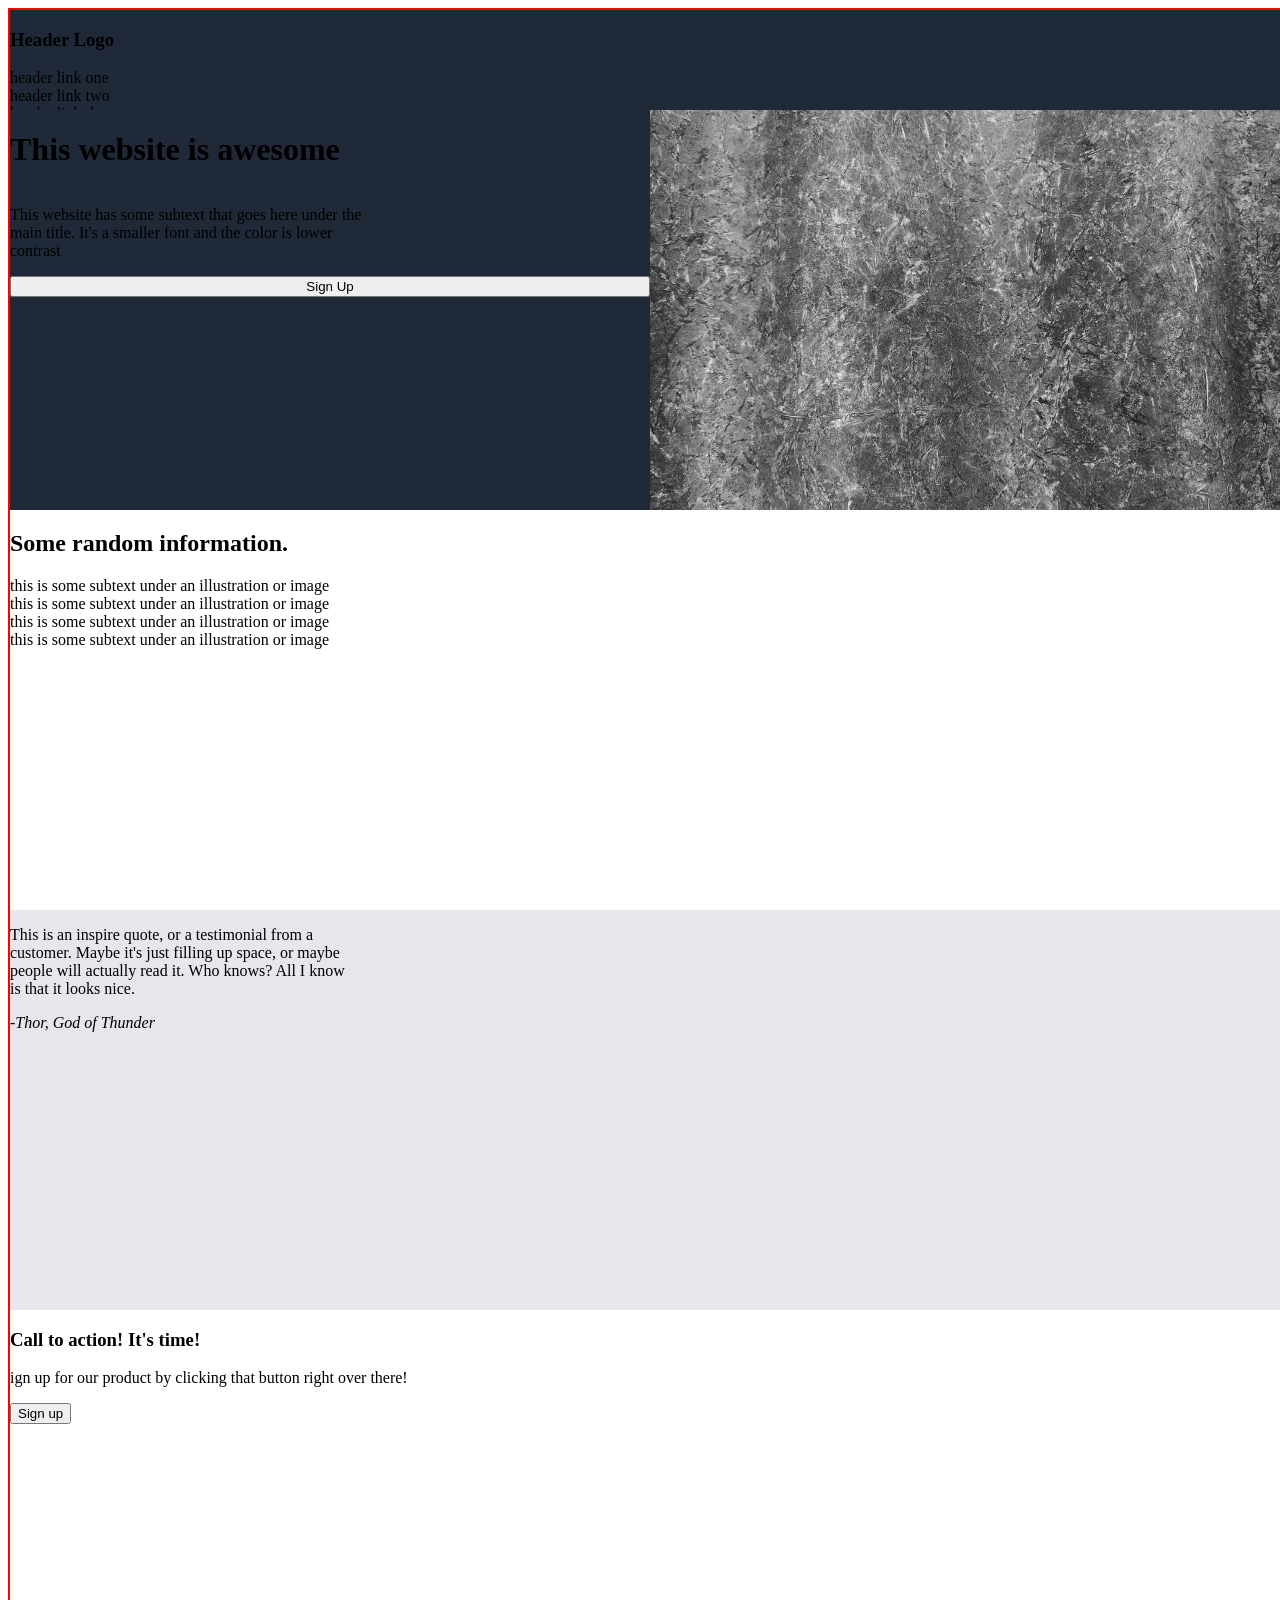
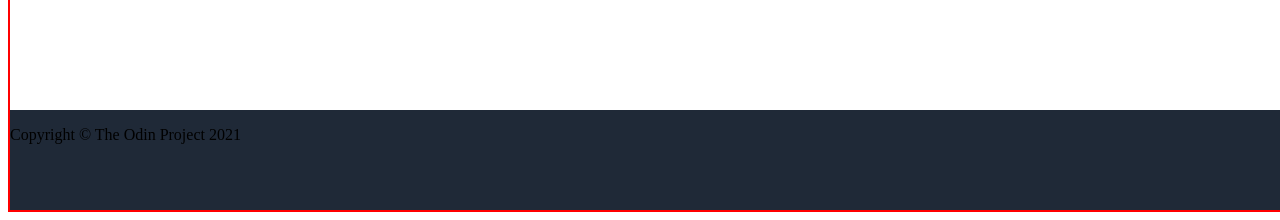
==== main.html @ 5a20d4f2 "Added a new div" ====
<!DOCTYPE html>

<html lang="en">
    <head>
        <meta charset="utf-8">
        <link rel="stylesheet" href="style.css">
        <title>Landing Website</title>
    </head>

    <body class="container">
        <div class="first_block">
            <header>
             <h3>Header Logo</h3>
                <nav class="navigation">
                    <div>header link one</div>
                    <div>header link two</div>
                    <div>header link three</div>
                </nav>
            </header>
        </div>

        <div class="second_block">
            <div>
                <h1>This website is awesome</h1>
                <p>This website has some subtext that goes here under the</br>
                main title. It's a smaller font and the color is lower</br>
                contrast
                </p>
            <button>Sign Up</button>
            </div>
            <img src="images/gris.jpg">
        </div>

        <div class="third_block">
            <h2>Some random information.</h2>
            <div class="square_1">this is some subtext under an illustration or image</div>
            <div class="square_2">this is some subtext under an illustration or image</div>
            <div class="square_3">this is some subtext under an illustration or image</div>
            <div class="square_4">this is some subtext under an illustration or image</div>
        </div>

        <div class="fourth_block">
            <p>This is an inspire quote, or a testimonial  from a</br>
                customer. Maybe it's just filling up space, or maybe</br>
                people will actually read it. Who knows? All I know</br>
                is that it looks nice.
            </p>
            <cite>-Thor, God of Thunder</cite>
        </div>

        <div class="fifth_block">
            <h3>Call to action! It's time!</h3>
            <p>ign up for our product by clicking that button right over there!</p>
            <button>Sign up</button>
        </div>

        <div class="sixth_block">
            <footer>
                <p>Copyright © The Odin Project 2021</p>
            </footer>
        </div>
    </body>
</html>
---- style.css ----
.container {
    border: 2px solid red;
    width: 100%;
    overflow-x:  hidden;
    display: flex;
    flex-direction: column;
    /*align-items: center;*/
    justify-content: center;
}

.container div {
    flex: 1 1 auto;
}

.first_block {
    background-color: #1F2937;
    height: 100px;
    width: 100%;
}

.second_block {
    background-color: #1F2937;
    height: 400px;
    width: 100%;
    display: flex;
    justify-content: center;
}

.second_block div {    
    display: flex;
    flex-direction: column;
}

.third_block {
    height: 400px;
    width: 100%;
}

.fourth_block {
    background-color: #E5E7EB;
    height: 400px;
    width: 100%;
}

.fifth_block {
    height: 400px;
    width: 100%;

}

.sixth_block {
    background-color: #1F2937;
    height: 100px;
    width: 100%;
}

img {
    max-width: 50%;
    height: auto;
}
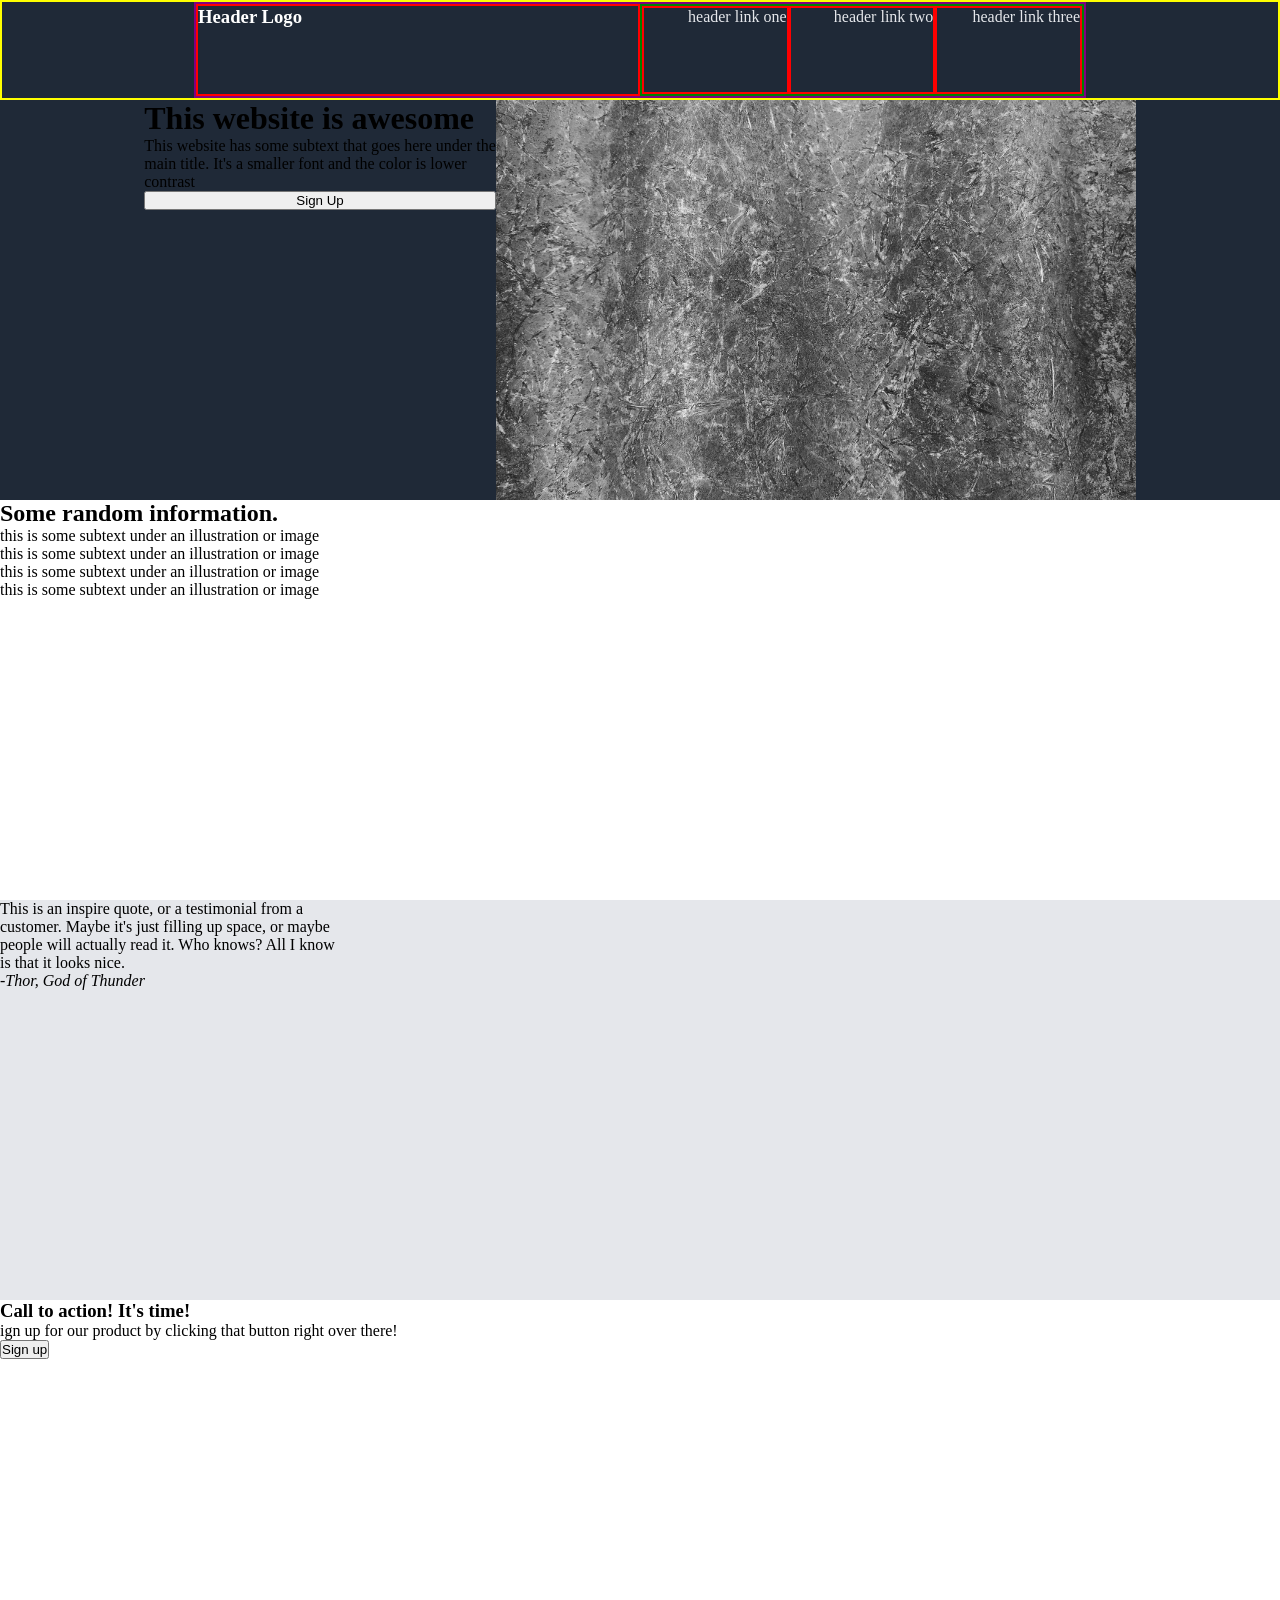
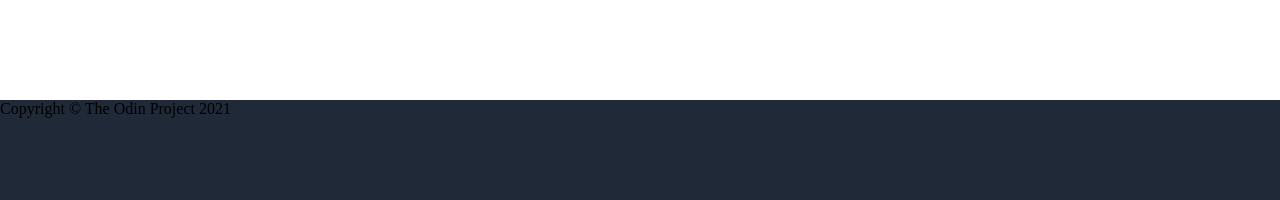
==== commit 8ca205a2: "Made some of the first block" ====
--- a/main.html
+++ b/main.html
@@ -11,7 +11,7 @@
         <div class="first_block">
             <header>
              <h3>Header Logo</h3>
-                <nav class="navigation">
+                <nav>
                     <div>header link one</div>
                     <div>header link two</div>
                     <div>header link three</div>
--- a/style.css
+++ b/style.css
@@ -1,21 +1,57 @@
+* {
+    margin: 0;
+    padding: 0;
+    box-sizing: border-box;
+  }
+
 .container {
-    border: 2px solid red;
-    width: 100%;
-    overflow-x:  hidden;
     display: flex;
     flex-direction: column;
-    /*align-items: center;*/
+    justify-content: center;
+
+}
+
+.first_block {
+    border: 2px solid yellow;
+    background-color: #1F2937;
+    height: 100px;
+    width: 100%;
+    padding-left: 15vw;
+    padding-right: 15vw;
+    display: flex;
     justify-content: center;
 }
 
-.container div {
-    flex: 1 1 auto;
+.first_block header {
+    border: 2px solid purple;
+    width: 100%;
+    display: flex;
+    justify-content: center;
 }
 
-.first_block {
-    background-color: #1F2937;
-    height: 100px;
-    width: 100%;
+.first_block header h3 {
+    border: 2px solid red;
+    color: white;
+    display: flex;
+    justify-content: flex-start;
+    flex: 1; 
+}
+
+nav div {
+    border: 2px solid red;
+    width: 50px;
+    color: #E5E7EB;
+    display: flex;
+    justify-content: flex-end;
+    flex: 1;
+    
+}
+
+nav {
+    border: 2px solid green;
+    display: flex;
+    justify-content: center;
+    flex: 1;
 }
 
 .second_block {
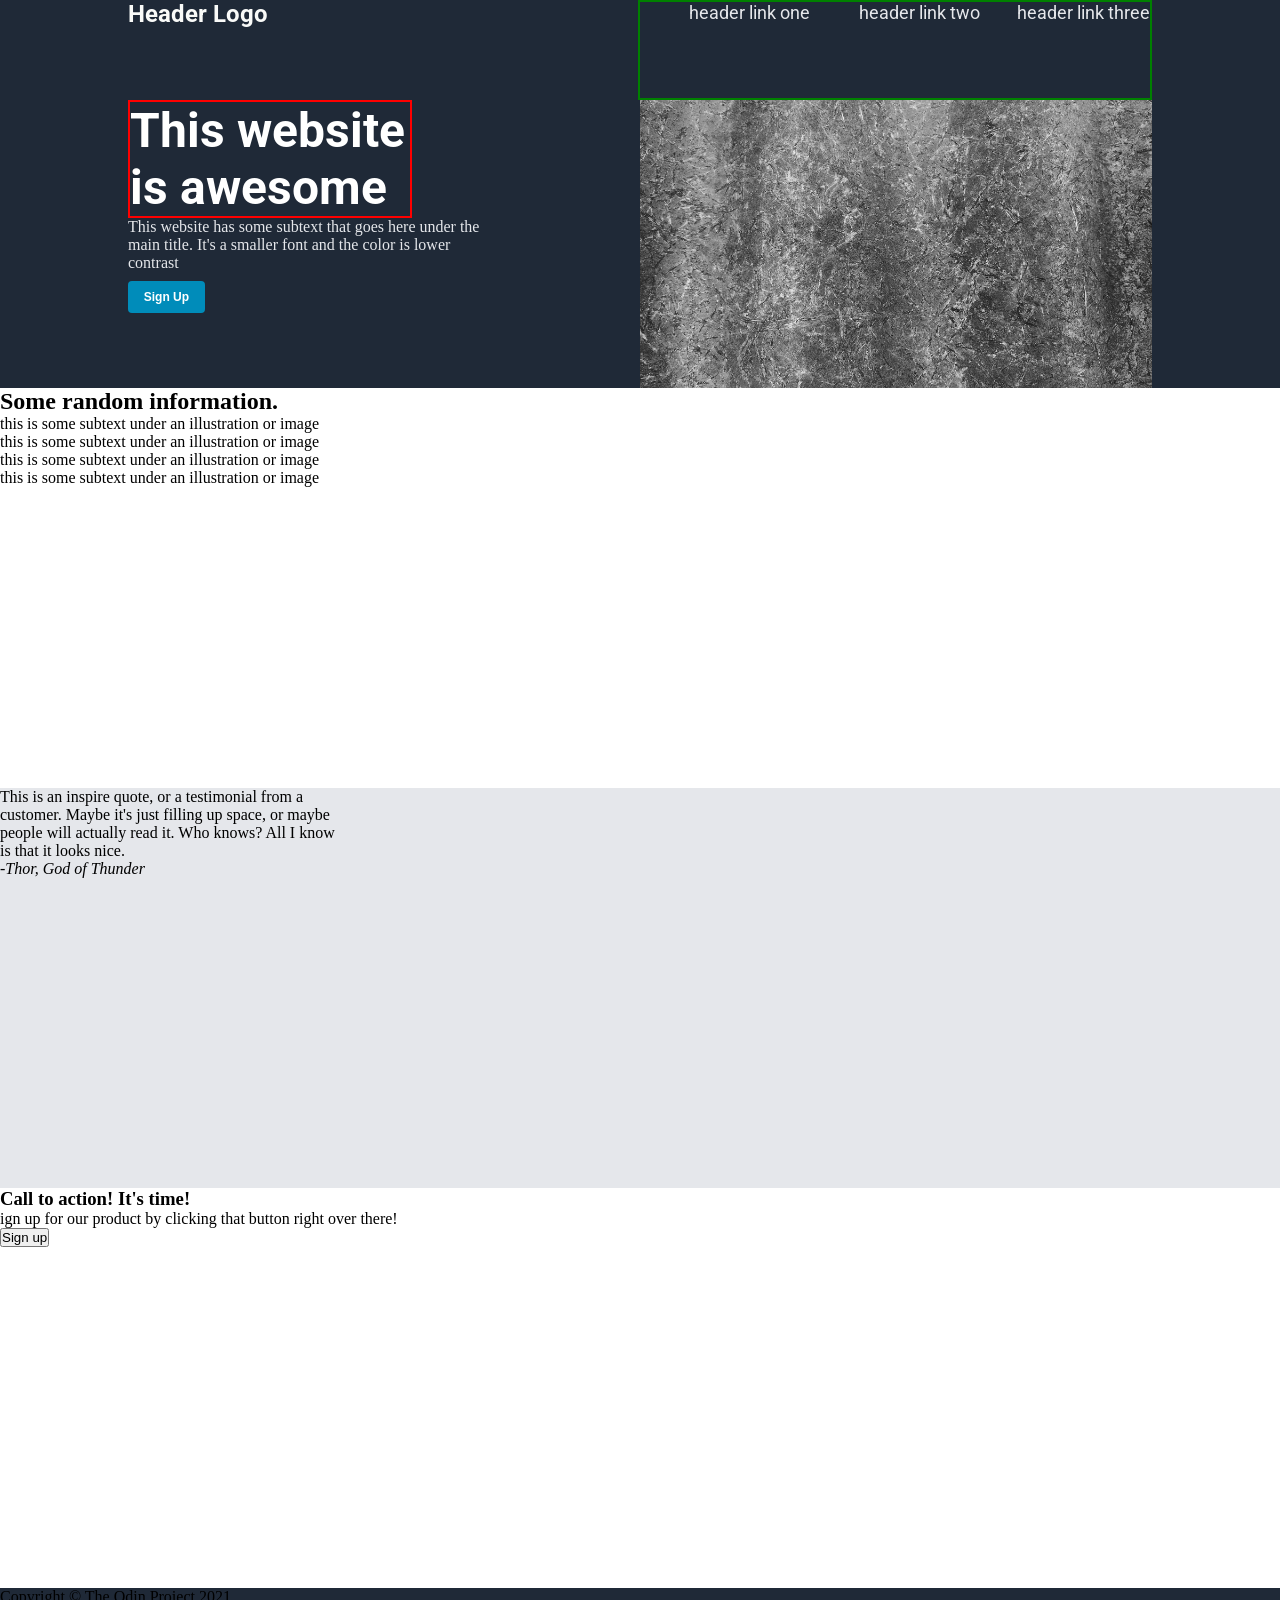
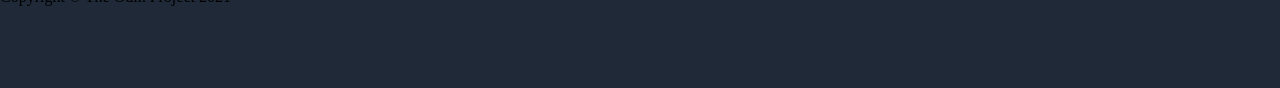
==== commit 2b3d6759: "Styling" ====
--- a/main.html
+++ b/main.html
@@ -4,6 +4,9 @@
     <head>
         <meta charset="utf-8">
         <link rel="stylesheet" href="style.css">
+        <link rel="preconnect" href="https://fonts.googleapis.com">
+        <link rel="preconnect" href="https://fonts.gstatic.com" crossorigin>
+        <link href="https://fonts.googleapis.com/css2?family=Roboto:wght@300;700&display=swap" rel="stylesheet">
         <title>Landing Website</title>
     </head>
 
--- a/style.css
+++ b/style.css
@@ -12,33 +12,34 @@
 }
 
 .first_block {
-    border: 2px solid yellow;
     background-color: #1F2937;
     height: 100px;
     width: 100%;
-    padding-left: 15vw;
-    padding-right: 15vw;
+    padding-left: 10vw;
+    padding-right: 10vw;
     display: flex;
     justify-content: center;
 }
 
 .first_block header {
-    border: 2px solid purple;
     width: 100%;
     display: flex;
     justify-content: center;
 }
 
 .first_block header h3 {
-    border: 2px solid red;
-    color: white;
+    color: #F9FAF8;
+    font-family: 'Roboto', sans-serif;
+    font-size: 24px;
     display: flex;
     justify-content: flex-start;
     flex: 1; 
 }
 
 nav div {
-    border: 2px solid red;
+    font-family: 'Roboto', sans-serif;
+    font-weight: normal;
+    font-size: 18px;
     width: 50px;
     color: #E5E7EB;
     display: flex;
@@ -58,13 +59,43 @@
     background-color: #1F2937;
     height: 400px;
     width: 100%;
+    padding-left: 10vw;
+    padding-right: 10vw;
     display: flex;
     justify-content: center;
+    flex: 1;
+    gap: 3vw;
 }
 
 .second_block div {    
     display: flex;
     flex-direction: column;
+    flex: 1;
+}
+
+.second_block button {
+    background-color: #008CBA;
+    color: white;
+    font-weight: bold;
+    font-size: 12px;
+    margin-top: 1vh;
+    width: 6vw;
+    height: 3.5vh;
+    border-radius: 4px;
+    border: none;
+}
+
+.second_block h1 {
+    border: 2px solid red;
+    color: white;
+    width: 60%;
+    font-size: 48px;
+    font-weight: bold;
+    font-family: 'Roboto', sans-serif;
+}
+
+.second_block p {
+    color: #E5E7EB;
 }
 
 .third_block {
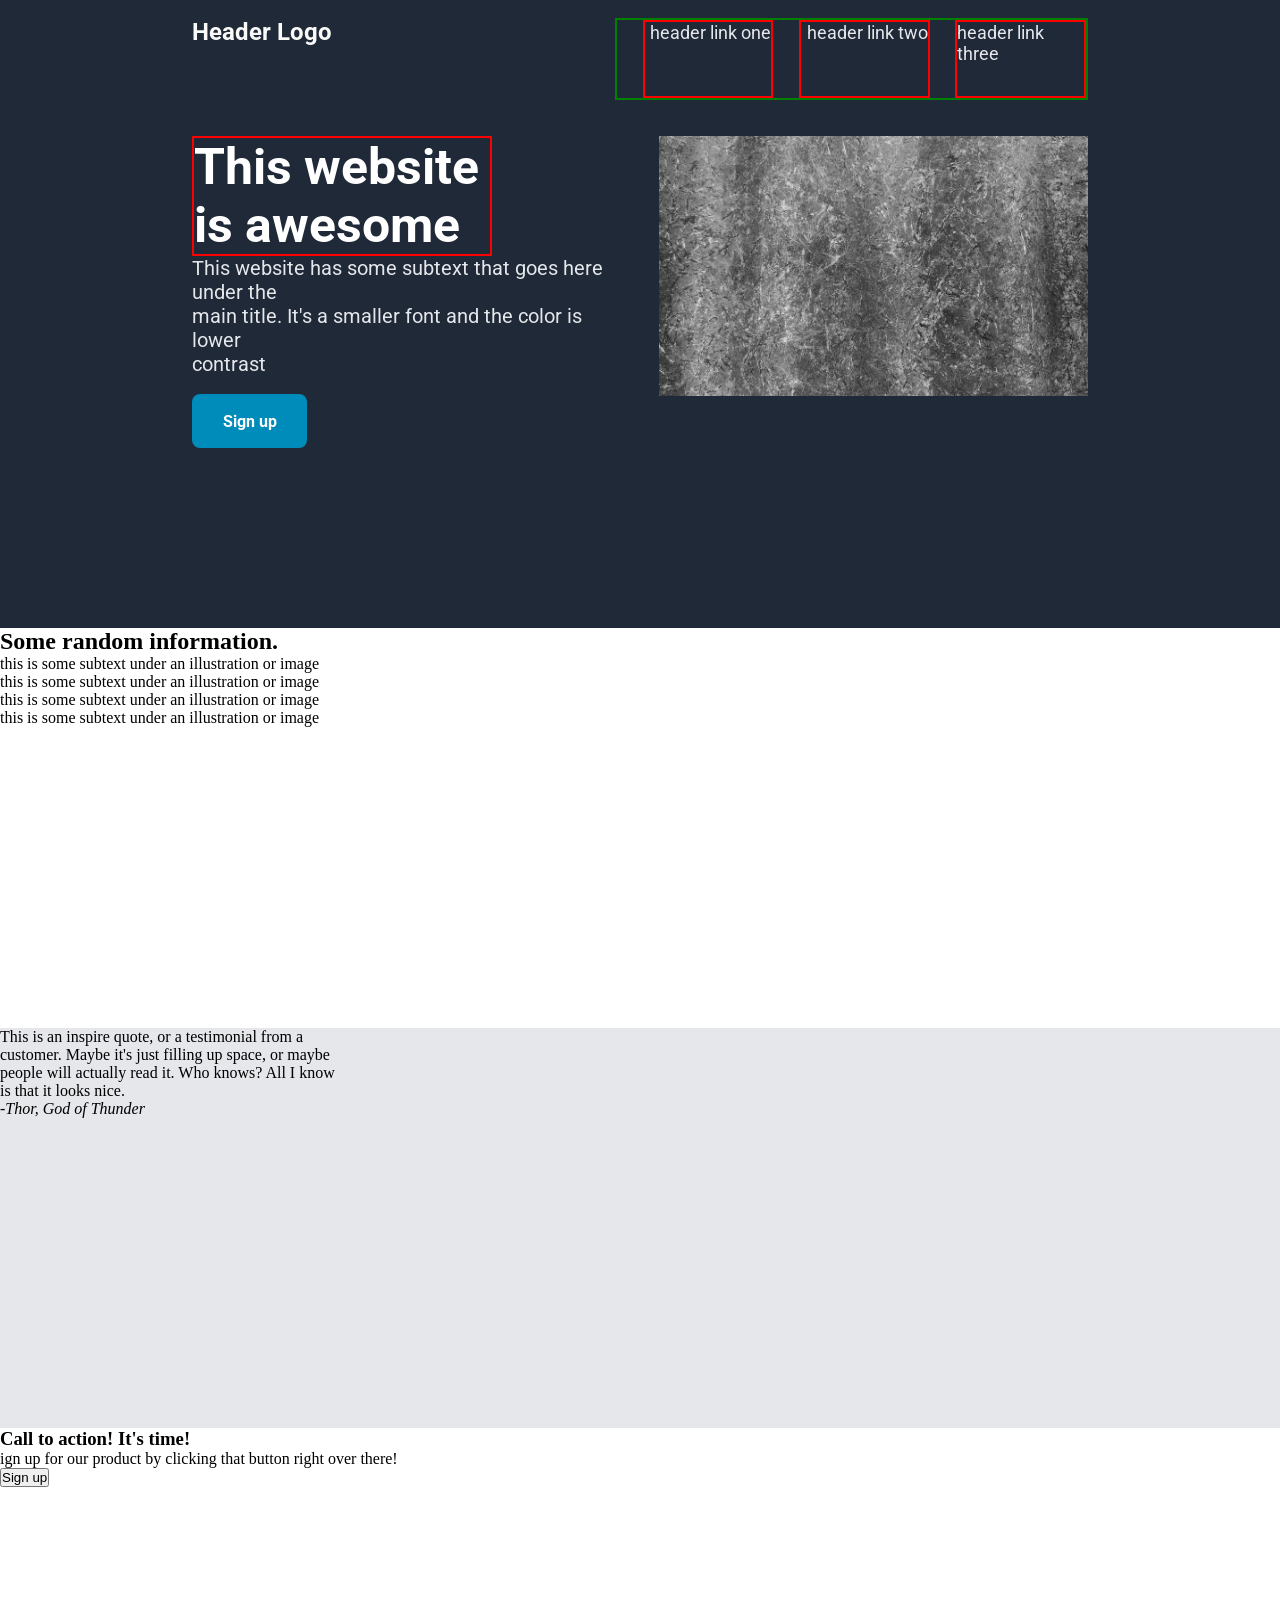
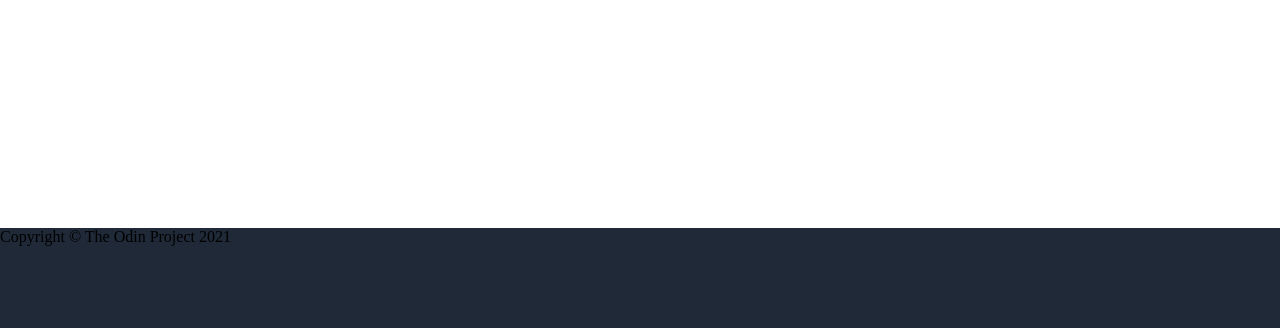
==== commit e7b74004: "Styling webstie" ====
--- a/main.html
+++ b/main.html
@@ -23,15 +23,17 @@
         </div>
 
         <div class="second_block">
-            <div>
+            <div class="second_bloc_text">
                 <h1>This website is awesome</h1>
                 <p>This website has some subtext that goes here under the</br>
                 main title. It's a smaller font and the color is lower</br>
                 contrast
                 </p>
-            <button>Sign Up</button>
+                <button>Sign up</button>
             </div>
-            <img src="images/gris.jpg">
+            <div class="image_div">
+                <img src="images/gris.jpg">
+            </div>
         </div>
 
         <div class="third_block">
--- a/style.css
+++ b/style.css
@@ -15,8 +15,9 @@
     background-color: #1F2937;
     height: 100px;
     width: 100%;
-    padding-left: 10vw;
-    padding-right: 10vw;
+    padding-top: 2vh;
+    padding-left: 15vw;
+    padding-right: 15vw;
     display: flex;
     justify-content: center;
 }
@@ -37,9 +38,11 @@
 }
 
 nav div {
+    border: 2px solid red;
     font-family: 'Roboto', sans-serif;
     font-weight: normal;
     font-size: 18px;
+    margin-left: 2vw;
     width: 50px;
     color: #E5E7EB;
     display: flex;
@@ -50,22 +53,27 @@
 
 nav {
     border: 2px solid green;
+    width: 50px;
     display: flex;
-    justify-content: center;
-    flex: 1;
+    justify-content: flex-end;
+    flex: 1 1 auto;
 }
 
 .second_block {
     background-color: #1F2937;
     height: 400px;
     width: 100%;
-    padding-left: 10vw;
-    padding-right: 10vw;
+    padding-top: 4vh;
+    padding-left: 15vw;
+    padding-right: 15vw;
+    padding-bottom: 20vh;
     display: flex;
     justify-content: center;
     flex: 1;
     gap: 3vw;
 }
+
+
 
 .second_block div {    
     display: flex;
@@ -77,25 +85,28 @@
     background-color: #008CBA;
     color: white;
     font-weight: bold;
-    font-size: 12px;
-    margin-top: 1vh;
-    width: 6vw;
-    height: 3.5vh;
-    border-radius: 4px;
+    font-size: 16px;
+    font-family: 'Roboto', sans-serif;
+    margin-top: 2vh;
+    width: 9vw;
+    height: 6vh;
+    border-radius: 8px;
     border: none;
 }
 
 .second_block h1 {
     border: 2px solid red;
     color: white;
-    width: 60%;
-    font-size: 48px;
+    width: 70%;
+    font-size: 50px;
     font-weight: bold;
     font-family: 'Roboto', sans-serif;
 }
 
 .second_block p {
     color: #E5E7EB;
+    font-size: 20px;
+    font-family: 'Roboto', sans-serif;
 }
 
 .third_block {
@@ -122,6 +133,7 @@
 }
 
 img {
-    max-width: 50%;
-    height: auto;
+    max-width: 100%;
+    width: 700px;
+    height: 260px;;
 }
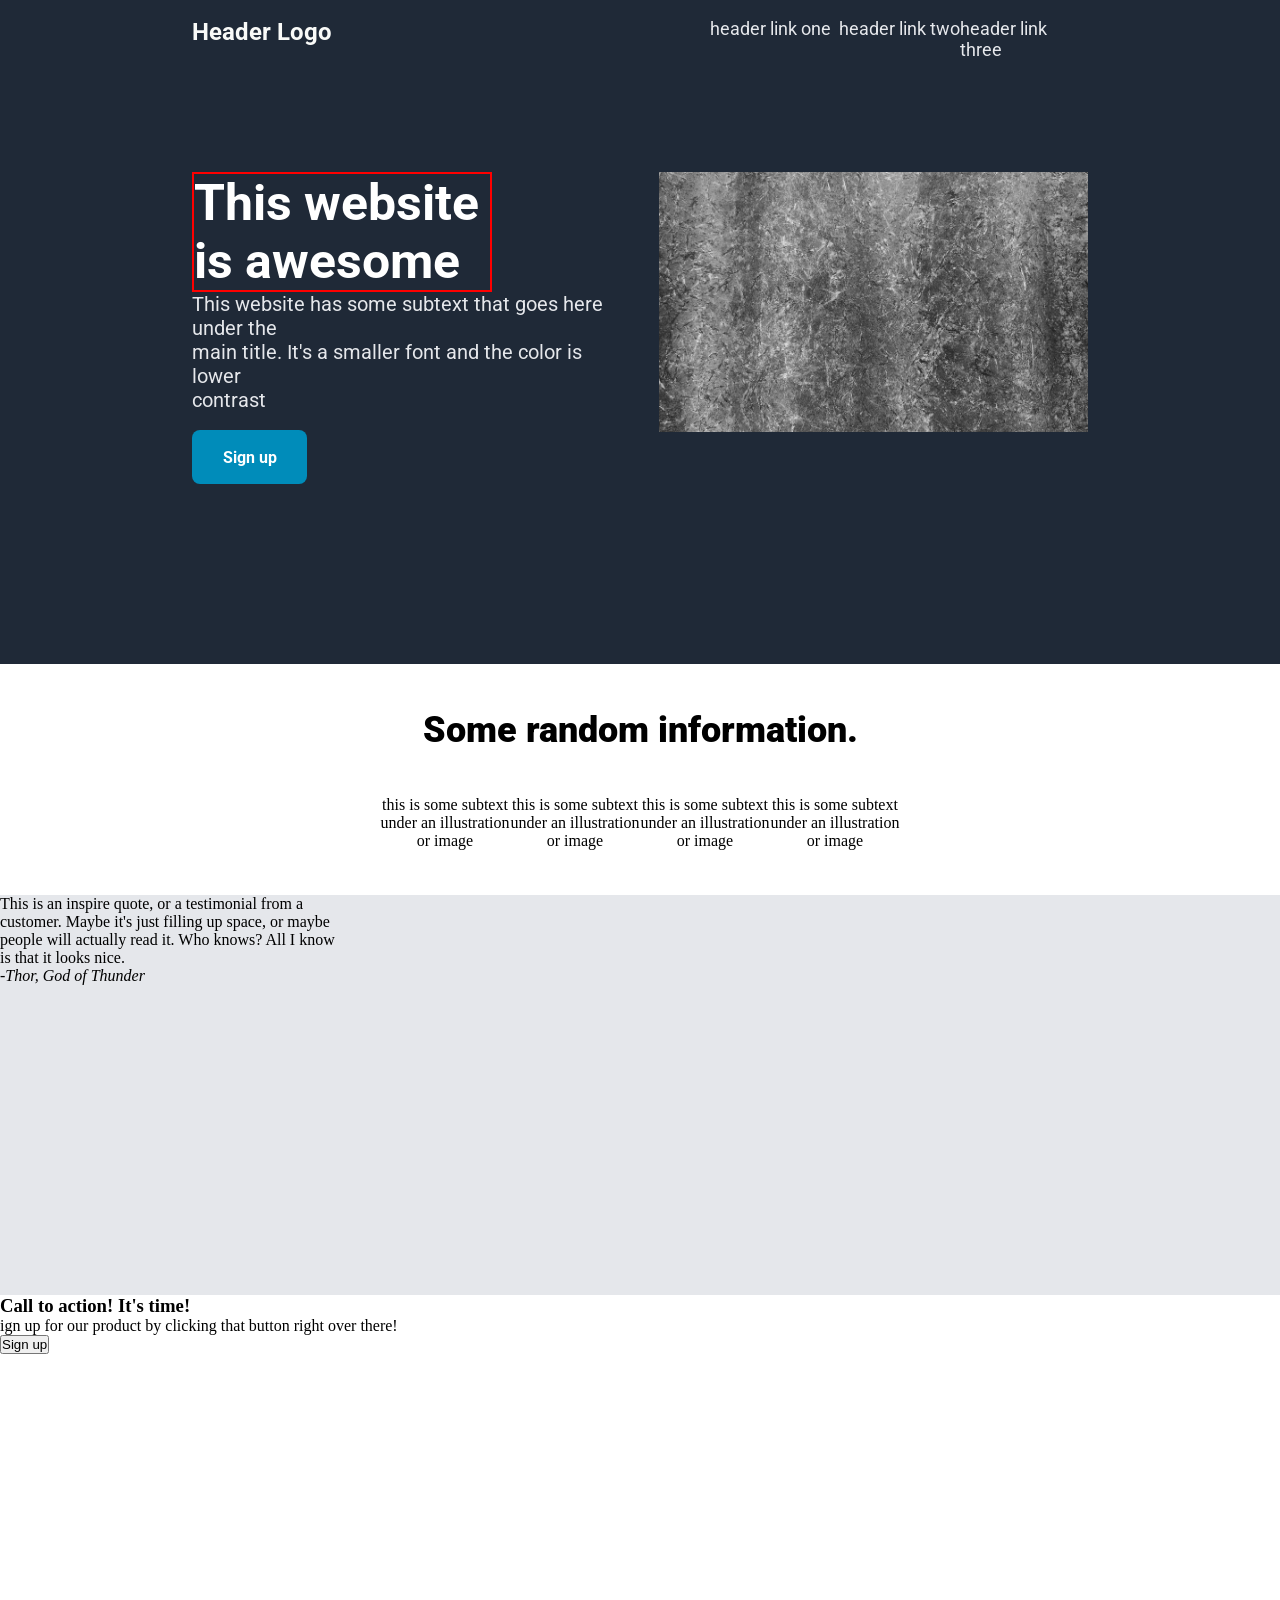
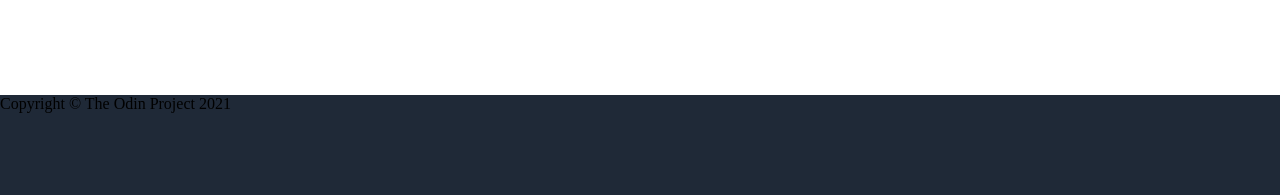
==== commit 28da4c7d: "Update CSS" ====
--- a/main.html
+++ b/main.html
@@ -6,7 +6,7 @@
         <link rel="stylesheet" href="style.css">
         <link rel="preconnect" href="https://fonts.googleapis.com">
         <link rel="preconnect" href="https://fonts.gstatic.com" crossorigin>
-        <link href="https://fonts.googleapis.com/css2?family=Roboto:wght@300;700&display=swap" rel="stylesheet">
+        <link href="https://fonts.googleapis.com/css2?family=Roboto:wght@300;700;900&display=swap" rel="stylesheet">
         <title>Landing Website</title>
     </head>
 
@@ -38,10 +38,12 @@
 
         <div class="third_block">
             <h2>Some random information.</h2>
-            <div class="square_1">this is some subtext under an illustration or image</div>
-            <div class="square_2">this is some subtext under an illustration or image</div>
-            <div class="square_3">this is some subtext under an illustration or image</div>
-            <div class="square_4">this is some subtext under an illustration or image</div>
+            <div class="squares_container">
+                <div class="square_1">this is some subtext under an illustration or image</div>
+                <div class="square_2">this is some subtext under an illustration or image</div>
+                <div class="square_3">this is some subtext under an illustration or image</div>
+                <div class="square_4">this is some subtext under an illustration or image</div>
+            </div>
         </div>
 
         <div class="fourth_block">
--- a/style.css
+++ b/style.css
@@ -38,12 +38,9 @@
 }
 
 nav div {
-    border: 2px solid red;
     font-family: 'Roboto', sans-serif;
     font-weight: normal;
     font-size: 18px;
-    margin-left: 2vw;
-    width: 50px;
     color: #E5E7EB;
     display: flex;
     justify-content: flex-end;
@@ -52,18 +49,16 @@
 }
 
 nav {
-    border: 2px solid green;
-    width: 50px;
+    width: 43%;
     display: flex;
     justify-content: flex-end;
-    flex: 1 1 auto;
 }
 
 .second_block {
     background-color: #1F2937;
     height: 400px;
     width: 100%;
-    padding-top: 4vh;
+    padding-top: 8vh;
     padding-left: 15vw;
     padding-right: 15vw;
     padding-bottom: 20vh;
@@ -72,7 +67,6 @@
     flex: 1;
     gap: 3vw;
 }
-
 
 
 .second_block div {    
@@ -112,6 +106,35 @@
 .third_block {
     height: 400px;
     width: 100%;
+    padding-top: 5vh;
+    padding-bottom: 5vh;
+    padding-left: 15vw;
+    padding-right: 15vw;
+    display: flex;
+    flex-direction: column;
+    align-items: center;
+    flex: 1;
+}
+
+.third_block h2 {
+    color: 1F2937;
+    font-size: 36px;
+    font-family: 'Roboto', sans-serif;
+    font-weight: 900;
+    padding-bottom: 5vh;
+}
+
+.third_block .squares_container {
+    display: flex;
+    flex: 1;
+}
+
+.squares_container div {
+    width: 130px;
+    text-align: center;
+    display: flex;
+    flex: 1;
+    gap: 2vw;
 }
 
 .fourth_block {
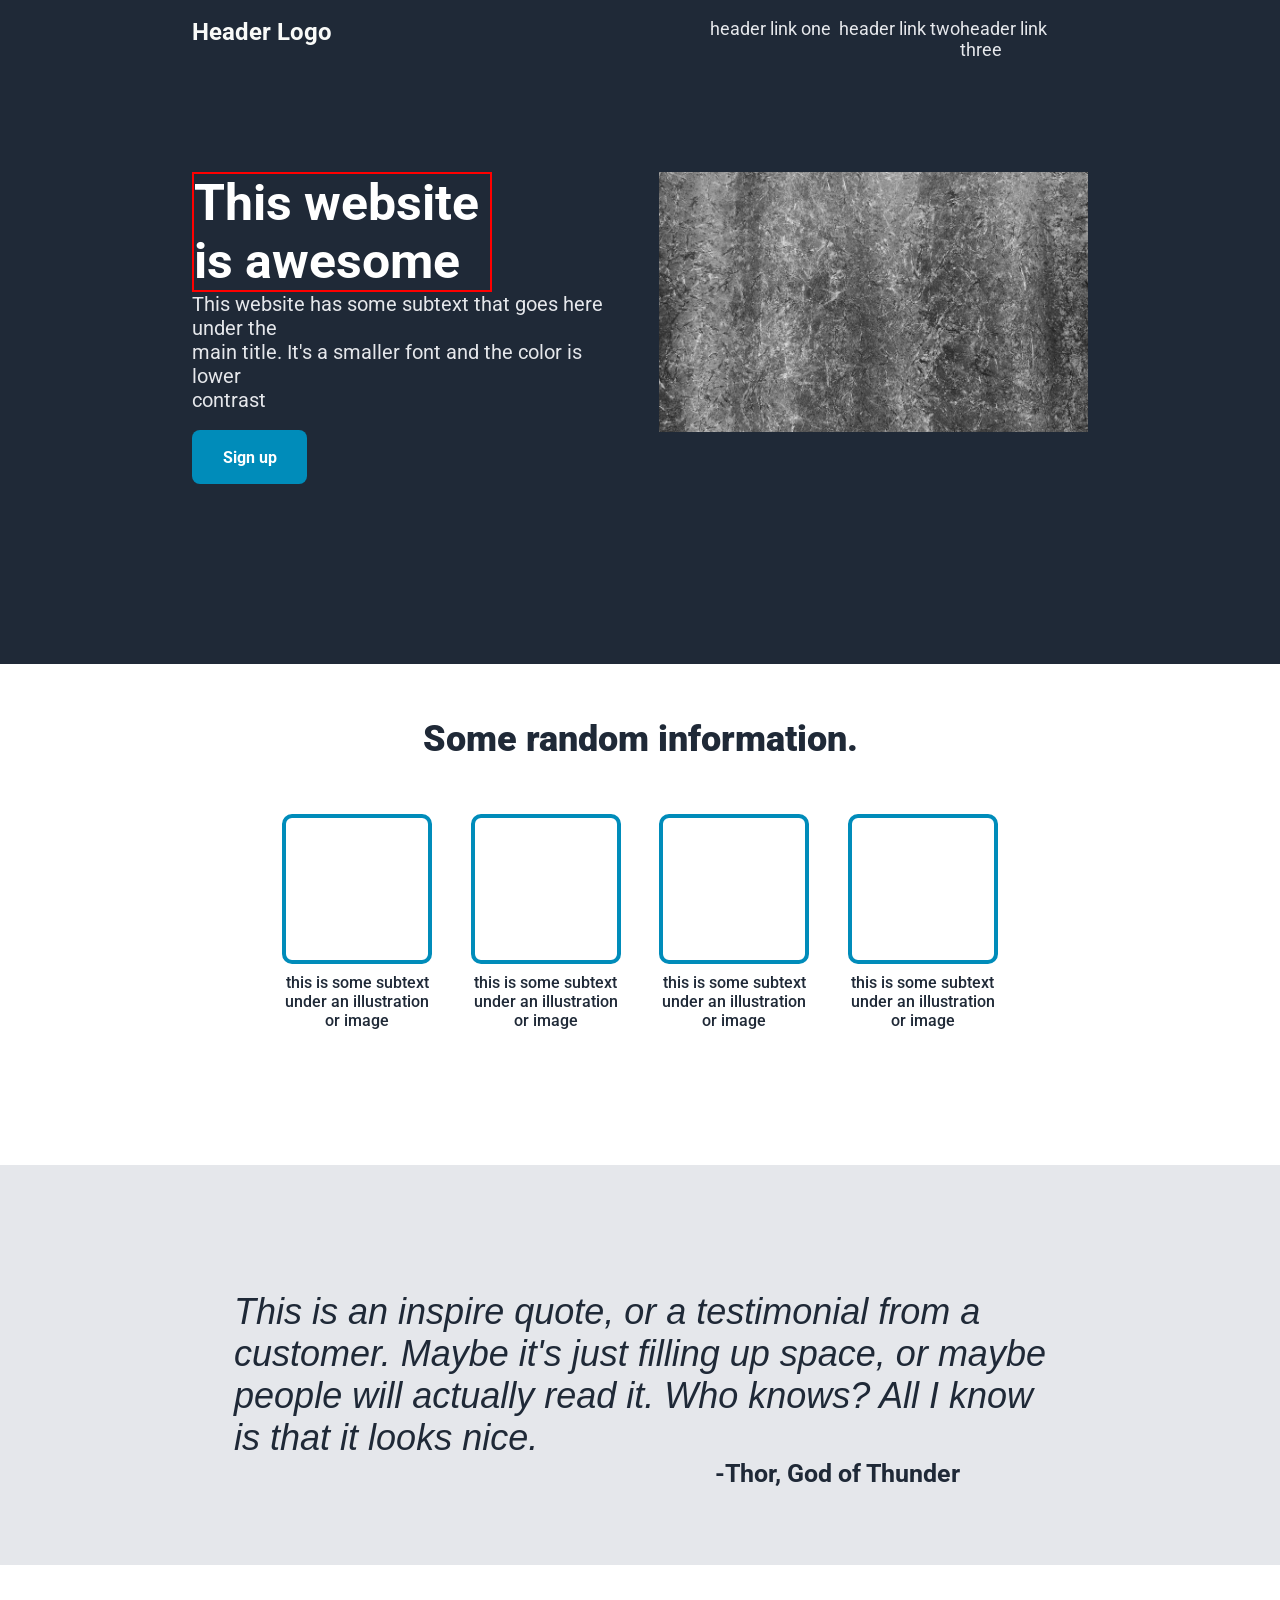
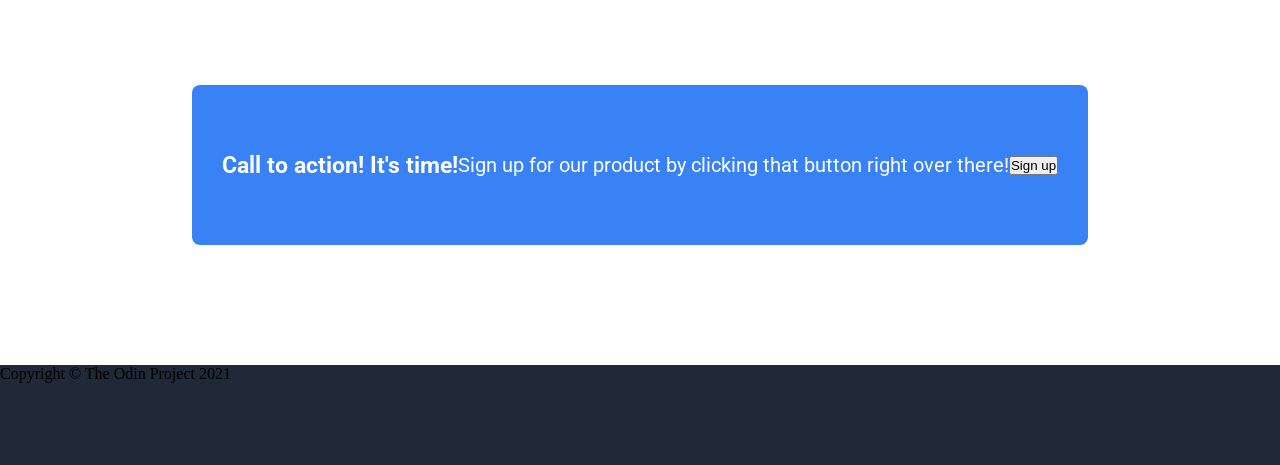
==== commit a2bc967e: "Updating CSS" ====
--- a/main.html
+++ b/main.html
@@ -39,26 +39,36 @@
         <div class="third_block">
             <h2>Some random information.</h2>
             <div class="squares_container">
-                <div class="square_1">this is some subtext under an illustration or image</div>
-                <div class="square_2">this is some subtext under an illustration or image</div>
-                <div class="square_3">this is some subtext under an illustration or image</div>
-                <div class="square_4">this is some subtext under an illustration or image</div>
+                <div class="square_1"></div>
+                <div class="square_2"></div>
+                <div class="square_3"></div>
+                <div class="square_4"></div> 
+            </div>
+            <div class="squares_text_container">
+                <div class="square_1_text">this is some subtext under an illustration or image</div>
+                <div class="square_2_text">this is some subtext under an illustration or image</div>
+                <div class="square_3_text">this is some subtext under an illustration or image</div>
+                <div class="square_4_text">this is some subtext under an illustration or image</div>
             </div>
         </div>
 
         <div class="fourth_block">
             <p>This is an inspire quote, or a testimonial  from a</br>
-                customer. Maybe it's just filling up space, or maybe</br>
-                people will actually read it. Who knows? All I know</br>
-                is that it looks nice.
+            customer. Maybe it's just filling up space, or maybe</br>
+            people will actually read it. Who knows? All I know</br>
+            is that it looks nice.
             </p>
-            <cite>-Thor, God of Thunder</cite>
+            <div>
+                <cite>-Thor, God of Thunder</cite>
+            </div>
         </div>
 
         <div class="fifth_block">
-            <h3>Call to action! It's time!</h3>
-            <p>ign up for our product by clicking that button right over there!</p>
-            <button>Sign up</button>
+            <div>
+                <h3>Call to action! It's time!</h3>
+                <p>Sign up for our product by clicking that button right over there!</p>
+                <button>Sign up</button>
+            </div>
         </div>
 
         <div class="sixth_block">
--- a/style.css
+++ b/style.css
@@ -106,8 +106,8 @@
 .third_block {
     height: 400px;
     width: 100%;
-    padding-top: 5vh;
-    padding-bottom: 5vh;
+    padding-top: 6vh;
+    padding-bottom: 15vh;
     padding-left: 15vw;
     padding-right: 15vw;
     display: flex;
@@ -117,20 +117,38 @@
 }
 
 .third_block h2 {
-    color: 1F2937;
+    color: #1F2937;
     font-size: 36px;
     font-family: 'Roboto', sans-serif;
     font-weight: 900;
-    padding-bottom: 5vh;
+    padding-bottom: 6vh;
 }
 
 .third_block .squares_container {
     display: flex;
     flex: 1;
+    gap: 3vw;
+    padding-bottom: 1vh;
 }
 
 .squares_container div {
-    width: 130px;
+    border: 4px solid #008CBA;
+    width: 150px;
+    height: 150px;
+    border-radius: 10px;
+}
+
+.third_block .squares_text_container {
+    display: flex;
+    flex: 1;
+    gap: 3vw;
+}
+
+.squares_text_container div {
+    color: #1F2937;
+    font-family: 'Roboto', sans-serif;
+    font-weight: 500;
+    width: 150px;
     text-align: center;
     display: flex;
     flex: 1;
@@ -141,12 +159,56 @@
     background-color: #E5E7EB;
     height: 400px;
     width: 100%;
+    padding-top: 14vh;
+    padding-bottom: 7vh;
+    display: flex;
+    flex-direction: column;
+    align-items: center;
+    justify-content: center;
+}
+
+.fourth_block p {
+    color: #1F2937;
+    font-size: 36px;
+    font-family: 'Roboto', sans-serif;
+    font-style: oblique 15deg;
+}
+
+.fourth_block div {
+    width: 50%;
+    height: 100%;
+}
+
+.fourth_block cite {
+    color: #1F2937;
+    font-family: 'Roboto', sans-serif;
+    font-weight: bold;
+    font-size: 25px;
+    font-style: normal;
+    display: flex;
+    align-items: flex-end;
+    justify-content: flex-end;
 }
 
 .fifth_block {
     height: 400px;
     width: 100%;
-
+    display: flex;
+    justify-content: center;
+    align-items: center;
+}
+
+.fifth_block div {
+    background-color: #3882F6;
+    width: 70%;
+    height: 40%;
+    border-radius: 8px;
+    color: white;
+    font-family: 'Roboto', sans-serif;
+    font-size: 20px;
+    display: flex;
+    justify-content: center;
+    align-items: center;
 }
 
 .sixth_block {
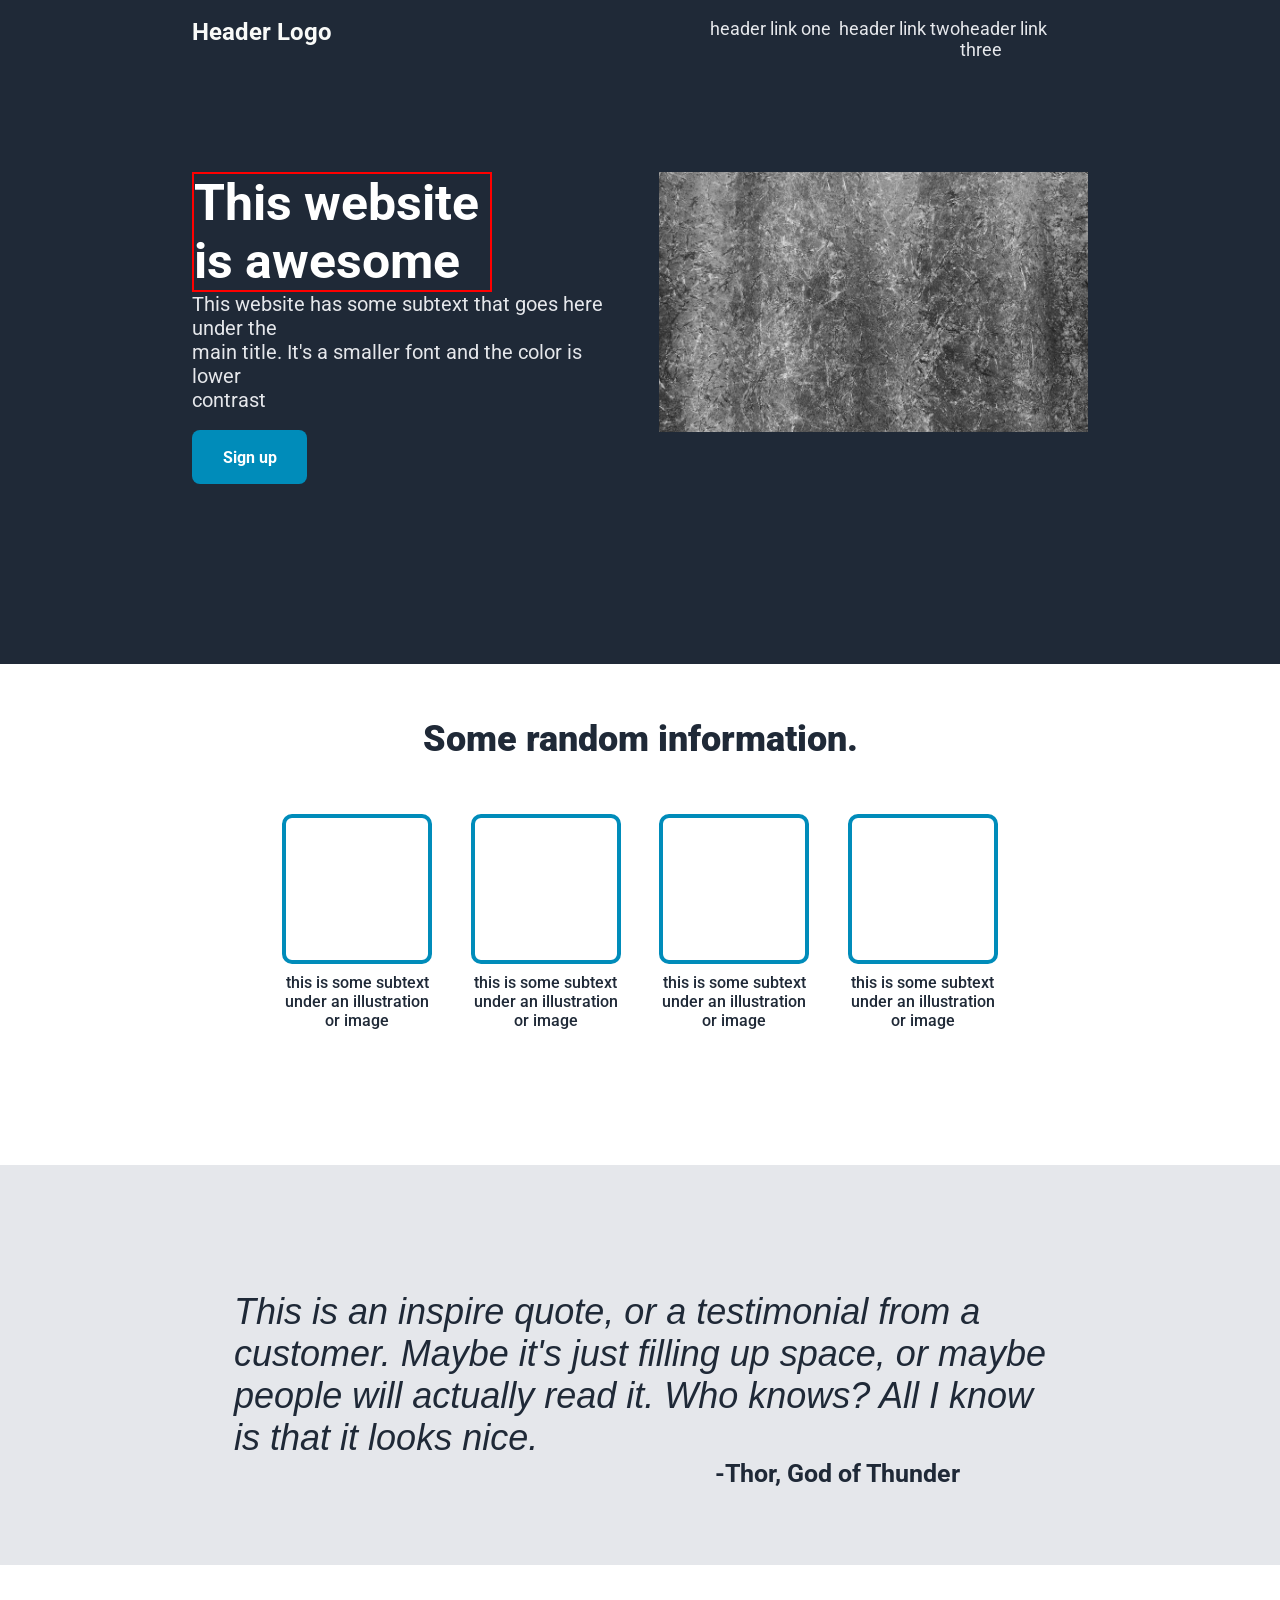
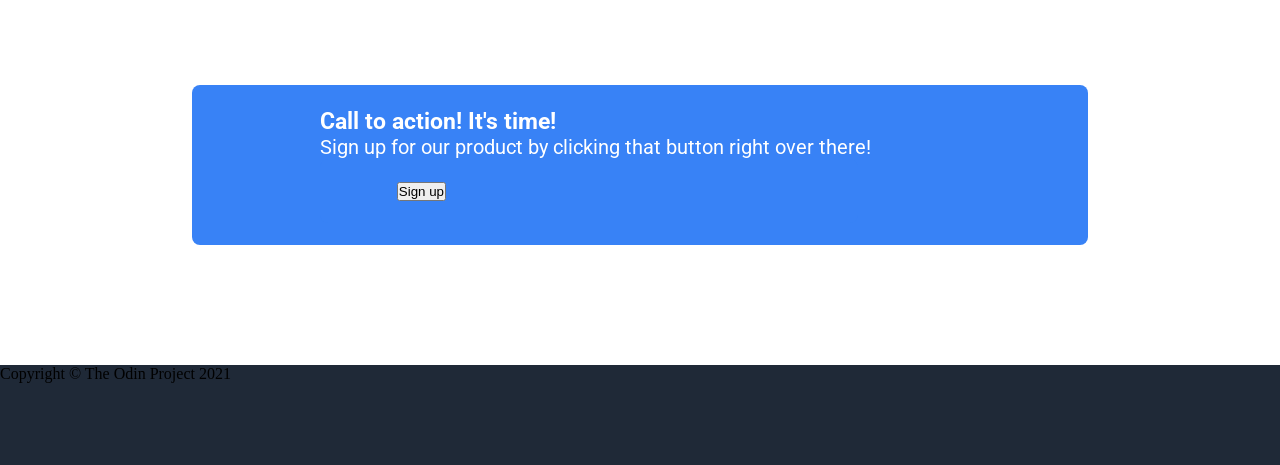
==== commit 3b34447f: "UPDATE CSS" ====
--- a/main.html
+++ b/main.html
@@ -67,7 +67,9 @@
             <div>
                 <h3>Call to action! It's time!</h3>
                 <p>Sign up for our product by clicking that button right over there!</p>
-                <button>Sign up</button>
+                <div>
+                    <button>Sign up</button>
+                </div>
             </div>
         </div>
 
--- a/style.css
+++ b/style.css
@@ -203,12 +203,19 @@
     width: 70%;
     height: 40%;
     border-radius: 8px;
+    padding-left: 10%;
     color: white;
     font-family: 'Roboto', sans-serif;
     font-size: 20px;
     display: flex;
-    justify-content: center;
-    align-items: center;
+    flex-direction: column;
+    justify-content: center;
+    align-items: flex-start;
+}
+
+.fifth_block .button_div {
+    display: flex;
+    align-items: flex-end;
 }
 
 .sixth_block {
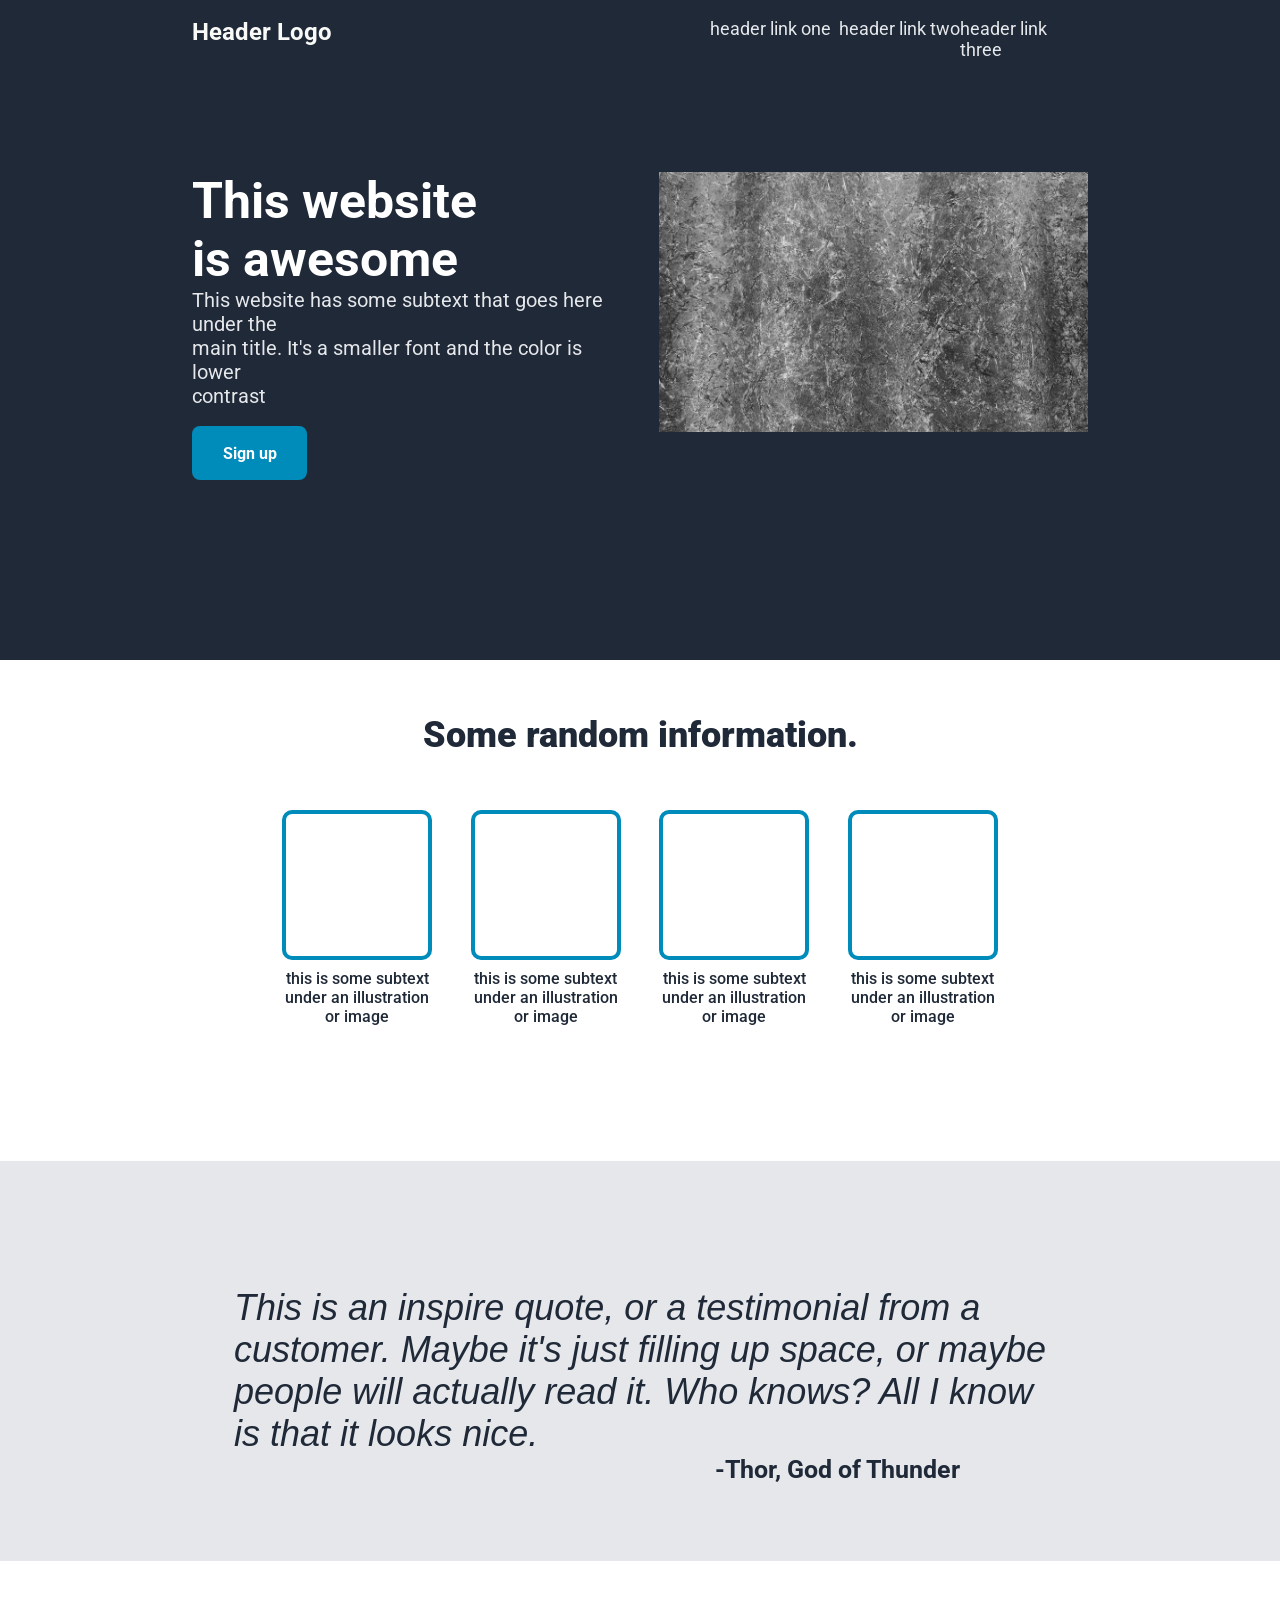
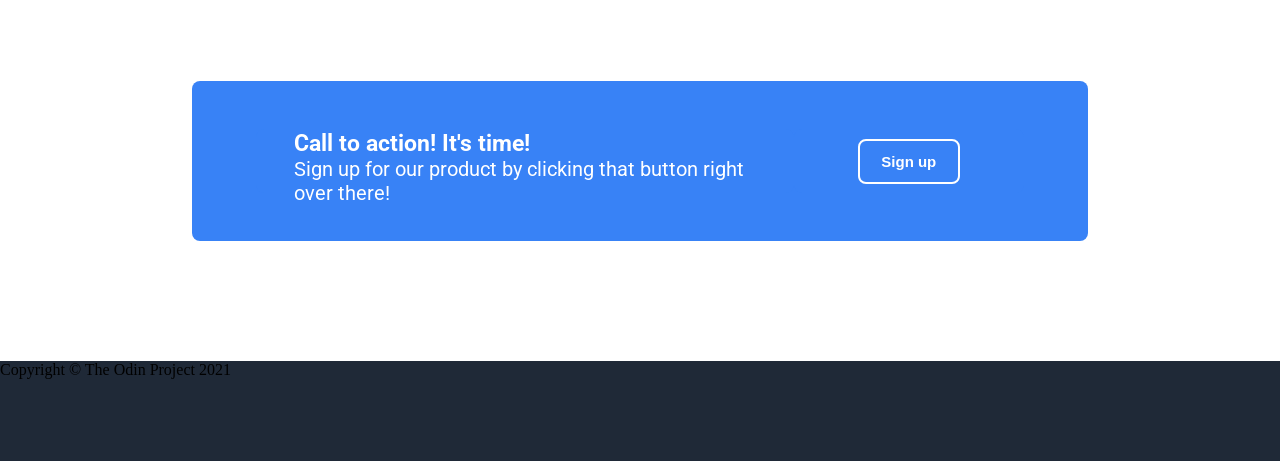
==== commit cabe2413: "Update CSS Done Fifth block" ====
--- a/main.html
+++ b/main.html
@@ -65,9 +65,11 @@
 
         <div class="fifth_block">
             <div>
+                <div class="text_div">
                 <h3>Call to action! It's time!</h3>
                 <p>Sign up for our product by clicking that button right over there!</p>
-                <div>
+                </div>
+                <div class="button_div">
                     <button>Sign up</button>
                 </div>
             </div>
--- a/style.css
+++ b/style.css
@@ -89,7 +89,6 @@
 }
 
 .second_block h1 {
-    border: 2px solid red;
     color: white;
     width: 70%;
     font-size: 50px;
@@ -203,19 +202,39 @@
     width: 70%;
     height: 40%;
     border-radius: 8px;
-    padding-left: 10%;
+    padding-left: 5%;
+    padding-right: 5%;
     color: white;
     font-family: 'Roboto', sans-serif;
     font-size: 20px;
     display: flex;
-    flex-direction: column;
-    justify-content: center;
+    justify-content: space-around;
+    align-items: center;
+}
+
+.fifth_block .text_div {
+    display: flex;
+    flex: 1 2 auto;
+    flex-direction: column;
+    justify-content: flex-start;
     align-items: flex-start;
 }
 
 .fifth_block .button_div {
-    display: flex;
-    align-items: flex-end;
+    width: 30%;
+    display: flex;
+    align-items: center;
+}
+
+.fifth_block button {
+    background-color: #3882F6;
+    border: 2px solid white;
+    border-radius: 8px;
+    color: white;
+    font-weight: bold;
+    font-size: 15px;
+    width: 8vw;
+    height: 5vh;
 }
 
 .sixth_block {
